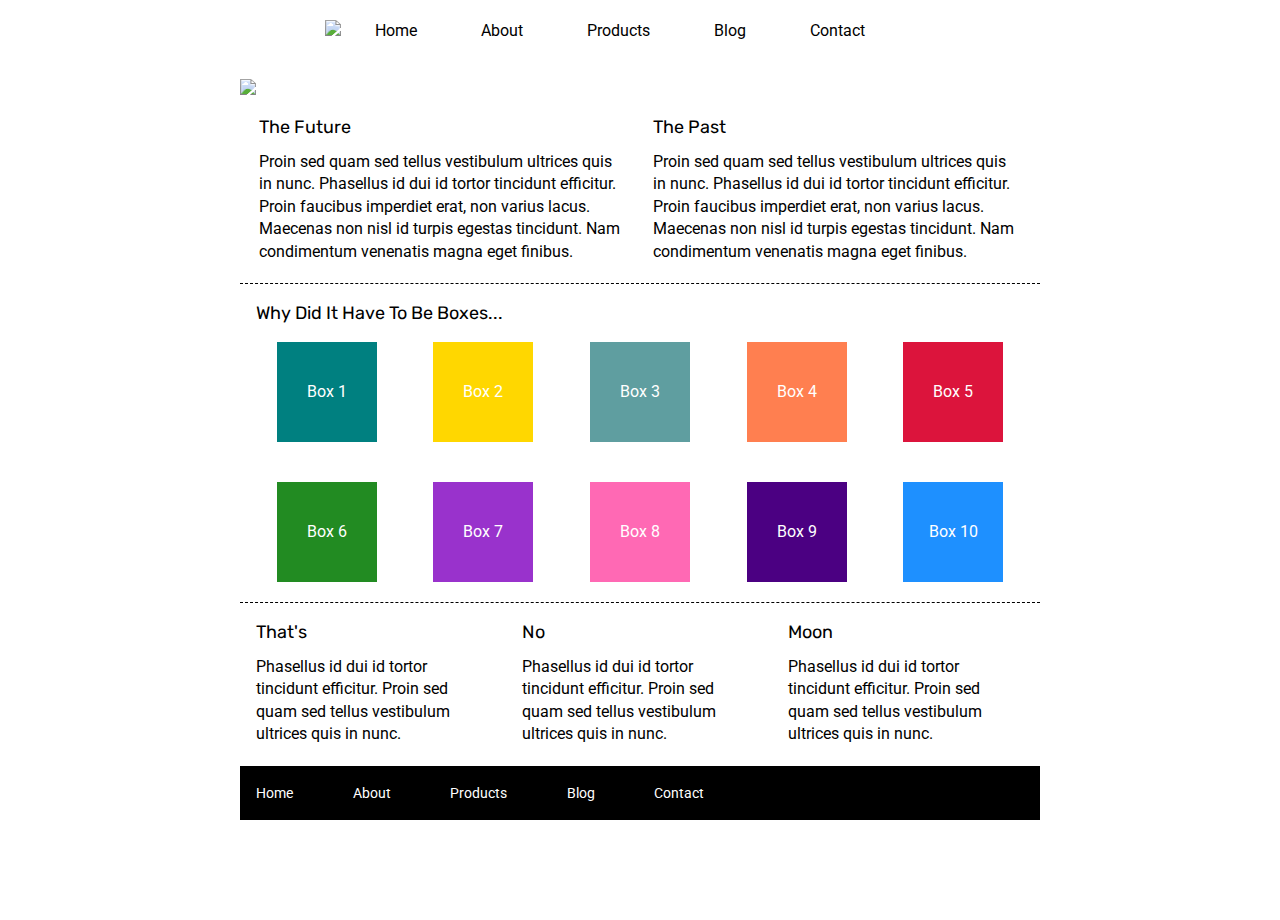
==== index.html @ 314eb80f "I probably should have commited sooner, Index is complete and About is HTML styled. Working on CSS s" ====
<!doctype html>

<html lang="en">
<head>
  <meta charset="utf-8">

  <title>Sprint Challenge - Home</title>

  <link href="https://fonts.googleapis.com/css?family=Roboto|Rubik" rel="stylesheet">
  <link rel="stylesheet" href="css/index.css">

</head>

<body>
    <div class="container">
        <header class="hIndex">
            
            <nav>
                <img src="img/lambda-black.png">
                <a href="#">Home</a>
                <a href="/about.html">About</a>
                <a href="#">Products</a>
                <a href="#">Blog</a>
                <a href="#">Contact</a>
            </nav>
        </header>
        <img src="img/jumbo.jpg" class="firstImg">
        <section class="top-content">
            <div class="text-container">
                <h2>The Future</h2>
                <p>Proin sed quam sed tellus vestibulum ultrices quis in nunc. Phasellus id dui id tortor tincidunt efficitur. Proin faucibus imperdiet erat, non varius lacus. Maecenas non nisl id turpis egestas tincidunt. Nam condimentum venenatis magna eget finibus.</p>
            </div>
            <div class="text-container">
                <h2>The Past</h2>
                <p>Proin sed quam sed tellus vestibulum ultrices quis in nunc. Phasellus id dui id tortor tincidunt efficitur. Proin faucibus imperdiet erat, non varius lacus. Maecenas non nisl id turpis egestas tincidunt. Nam condimentum venenatis magna eget finibus.</p>
            </div>
        </section>
        
        <section class="middle-content">
        
            <h2>Why Did It Have To Be Boxes...</h2>
            
            <div class="boxes">
                <div class="box">Box 1</div>
                <div class="box" id="box2">Box 2</div>
                <div class="box" id="box3">Box 3</div>
                <div class="box" id="box4">Box 4</div>
                <div class="box" id="box5">Box 5</div>
                <div class="box" id="box6">Box 6</div>
                <div class="box" id="box7">Box 7</div>
                <div class="box" id="box8">Box 8</div>
                <div class="box" id="box9">Box 9</div>
                <div class="box" id="box1">Box 10</div>
            </div>
        
        </section>

        <section class="bottom-content">

            <div class="text-container">
                <h2>That's</h2>
                <p>Phasellus id dui id tortor tincidunt efficitur. Proin sed quam sed tellus vestibulum ultrices quis in nunc.</p>
            </div>
            <div class="text-container">
                <h2>No</h2>
                <p>Phasellus id dui id tortor tincidunt efficitur. Proin sed quam sed tellus vestibulum ultrices quis in nunc.</p>
            </div>
            <div class="text-container">
                <h2>Moon</h2>
                <p>Phasellus id dui id tortor tincidunt efficitur. Proin sed quam sed tellus vestibulum ultrices quis in nunc.</p>
            </div>

        </section>
        
        <footer>
            <nav>
                <a href="#">Home</a>
                <a href="#">About</a>
                <a href="#">Products</a>
                <a href="#">Blog</a>
                <a href="#">Contact</a>
            </nav>
        </footer>
    </div><!-- container -->        
</body>
</html>
---- css/index.css ----
/* http://meyerweb.com/eric/tools/css/reset/ 
   v2.0 | 20110126
   License: none (public domain)
*/

html, body, div, span, applet, object, iframe,
h1, h2, h3, h4, h5, h6, p, blockquote, pre,
a, abbr, acronym, address, big, cite, code,
del, dfn, em, img, ins, kbd, q, s, samp,
small, strike, strong, sub, sup, tt, var,
b, u, i, center,
dl, dt, dd, ol, ul, li,
fieldset, form, label, legend,
table, caption, tbody, tfoot, thead, tr, th, td,
article, aside, canvas, details, embed, 
figure, figcaption, footer, header, hgroup, 
menu, nav, output, ruby, section, summary,
time, mark, audio, video {
	margin: 0;
	padding: 0;
	border: 0;
	font-size: 100%;
	font: inherit;
	vertical-align: baseline;
}
/* HTML5 display-role reset for older browsers */
article, aside, details, figcaption, figure, 
footer, header, hgroup, menu, nav, section {
	display: block;
}
body {
	line-height: 1;
}
ol, ul {
	list-style: none;
}
blockquote, q {
	quotes: none;
}
blockquote:before, blockquote:after,
q:before, q:after {
	content: '';
	content: none;
}
table {
	border-collapse: collapse;
	border-spacing: 0;
}

* {
    box-sizing: border-box;
}

html, body {
    height: 100%;
    font-family: 'Roboto', sans-serif;
}

h1, h2, h3, h4, h5 {
    font-size: 18px;
    margin-bottom: 15px;
    font-family: 'Rubik', sans-serif;
}

p {
    line-height: 1.4;
}

.container {
    width: 800px;
    margin: 0 auto;
}

.hIndex {
    display: flex;
    margin: 20px;
    justify-content: space-around;

}
.hIndex nav img {
    margin-left: -60px;
}
.firstImg {
    margin-top: 20px;
    margin-bottom: 20px;
}
.hIndex a {
    margin-left: 30px;
    color: black;
    text-decoration: none;
    margin-right: 30px;
}
.top-content {
    display: flex;
    flex-wrap: wrap;
    justify-content: space-evenly;
    margin-bottom: 20px;
    border-bottom: 1px dashed black;
}

.top-content .text-container {
    width: 48%;
    padding: 0 1%;
    padding-bottom: 20px;  
}

.middle-content {
    margin-bottom: 20px;
    border-bottom: 1px dashed black;
}

.middle-content h2 {
    padding: 0 2%;
    margin-bottom: 0;
}

.middle-content .boxes {
    display: flex;
    flex-wrap: wrap;
    justify-content: space-evenly;
}

.middle-content .boxes .box {
    width: 12.5%;
    height: 100px;
    background: black;
    margin: 20px 2.5%;
    color: white;
    display: flex;
    align-items: center;
    justify-content: center;
}

.bottom-content {
    display: flex;
    margin: 0 2% 20px;
    justify-content: space-around;
}

.bottom-content .text-container {
    padding-right: 4%;
}

.bottom-content .text-container:last-child {
    padding-right: 0;
}

footer {
    width: 100%;
    background: black;
}

footer nav {
    width: 60%;
    display: flex;
    justify-content: space-between;
    align-items: center;
    padding: 20px 2%;
    font-size: 14px;
}

footer nav a {
    color: white;
    text-decoration: none;
}

/* MY CODE BEGINS */

.boxes .box:first-child {
    background-color: teal;
}

#box2 {
    background-color: gold;
}

#box3 {
    background-color: cadetblue;
}

#box4 {
    background-color: coral;
}

#box5 {
    background-color: crimson;
}

#box6 {
    background-color: forestgreen;
}

#box7 {
    background-color: darkorchid;
}

#box8 {
    background-color: hotpink;
}

#box9 {
    background-color: indigo;
}

#box1 {
    background-color: dodgerblue;
}


/* ABOUT PAGE */
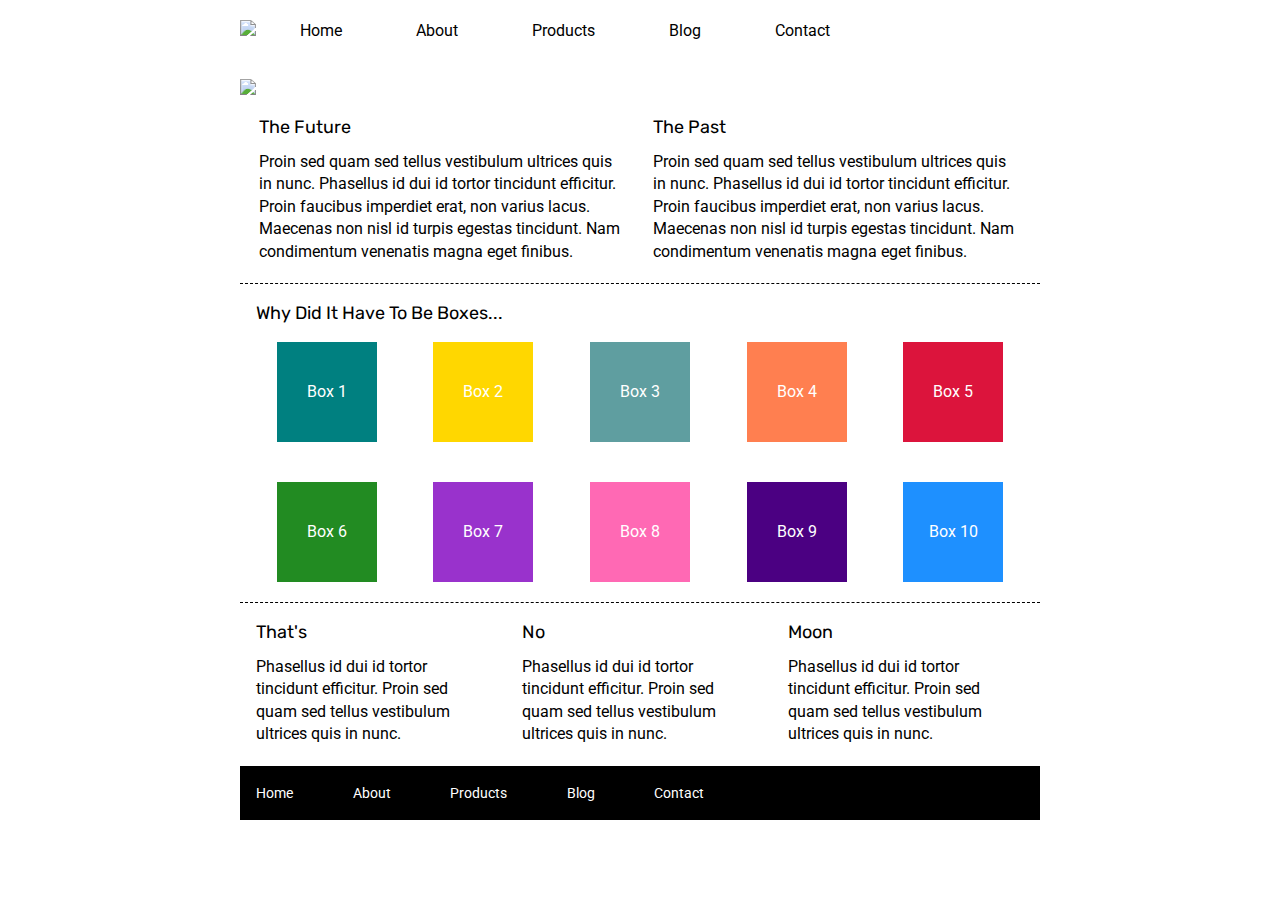
==== commit 711e30a6: "Realized I didn't go over 'best practices' for HTML, removed extra spaces, checked nesting." ====
--- a/index.html
+++ b/index.html
@@ -10,11 +10,9 @@
   <link rel="stylesheet" href="css/index.css">
 
 </head>
-
 <body>
     <div class="container">
         <header class="hIndex">
-            
             <nav>
                 <img src="img/lambda-black.png">
                 <a href="#">Home</a>
@@ -35,11 +33,8 @@
                 <p>Proin sed quam sed tellus vestibulum ultrices quis in nunc. Phasellus id dui id tortor tincidunt efficitur. Proin faucibus imperdiet erat, non varius lacus. Maecenas non nisl id turpis egestas tincidunt. Nam condimentum venenatis magna eget finibus.</p>
             </div>
         </section>
-        
         <section class="middle-content">
-        
             <h2>Why Did It Have To Be Boxes...</h2>
-            
             <div class="boxes">
                 <div class="box">Box 1</div>
                 <div class="box" id="box2">Box 2</div>
@@ -52,11 +47,8 @@
                 <div class="box" id="box9">Box 9</div>
                 <div class="box" id="box1">Box 10</div>
             </div>
-        
         </section>
-
         <section class="bottom-content">
-
             <div class="text-container">
                 <h2>That's</h2>
                 <p>Phasellus id dui id tortor tincidunt efficitur. Proin sed quam sed tellus vestibulum ultrices quis in nunc.</p>
@@ -69,9 +61,7 @@
                 <h2>Moon</h2>
                 <p>Phasellus id dui id tortor tincidunt efficitur. Proin sed quam sed tellus vestibulum ultrices quis in nunc.</p>
             </div>
-
-        </section>
-        
+        </section>       
         <footer>
             <nav>
                 <a href="#">Home</a>
--- a/css/index.css
+++ b/css/index.css
@@ -66,6 +66,12 @@
     line-height: 1.4;
 }
 
+button {
+    background-color: white;
+    padding: 7px 20px;
+    border-radius: 10px;
+}
+
 .container {
     width: 800px;
     margin: 0 auto;
@@ -73,23 +79,27 @@
 
 .hIndex {
     display: flex;
-    margin: 20px;
-    justify-content: space-around;
-
-}
+    margin: 20px 0;
+    justify-content: space-between;
+
+}
+
 .hIndex nav img {
-    margin-left: -60px;
-}
+    
+}
+
 .firstImg {
     margin-top: 20px;
     margin-bottom: 20px;
 }
+
 .hIndex a {
-    margin-left: 30px;
+    margin-left: 40px;
     color: black;
     text-decoration: none;
     margin-right: 30px;
 }
+
 .top-content {
     display: flex;
     flex-wrap: wrap;
@@ -145,6 +155,47 @@
     padding-right: 0;
 }
 
+.boxes .box:first-child {
+    background-color: teal;
+}
+
+.secondImg {
+    margin-top: 20px;
+}
+
+.upperAbout {
+    padding: 20px;
+    border-bottom: 2px dotted grey;
+}
+
+.bodyAbout {
+    margin-top: 10px;
+    display: flex;
+    flex-wrap: wrap;
+    justify-content: space-around;
+    margin-bottom: 40px;
+}
+
+.bodyAbout div {
+    width: 370px;
+    border-bottom: 2px dotted grey;
+    padding-bottom: 20px;
+} 
+
+.bodyAbout div * {
+    margin-top: 20px;
+    
+}
+
+.weNEEDEXTRAMARGINSSSSS {
+    margin-top: 20px;
+}
+
+.nearBottomAbout {
+    width: 760px;
+    margin: 30px 19px;
+}
+
 footer {
     width: 100%;
     background: black;
@@ -164,12 +215,6 @@
     text-decoration: none;
 }
 
-/* MY CODE BEGINS */
-
-.boxes .box:first-child {
-    background-color: teal;
-}
-
 #box2 {
     background-color: gold;
 }
@@ -204,8 +249,4 @@
 
 #box1 {
     background-color: dodgerblue;
-}
-
-
-/* ABOUT PAGE */
-
+}